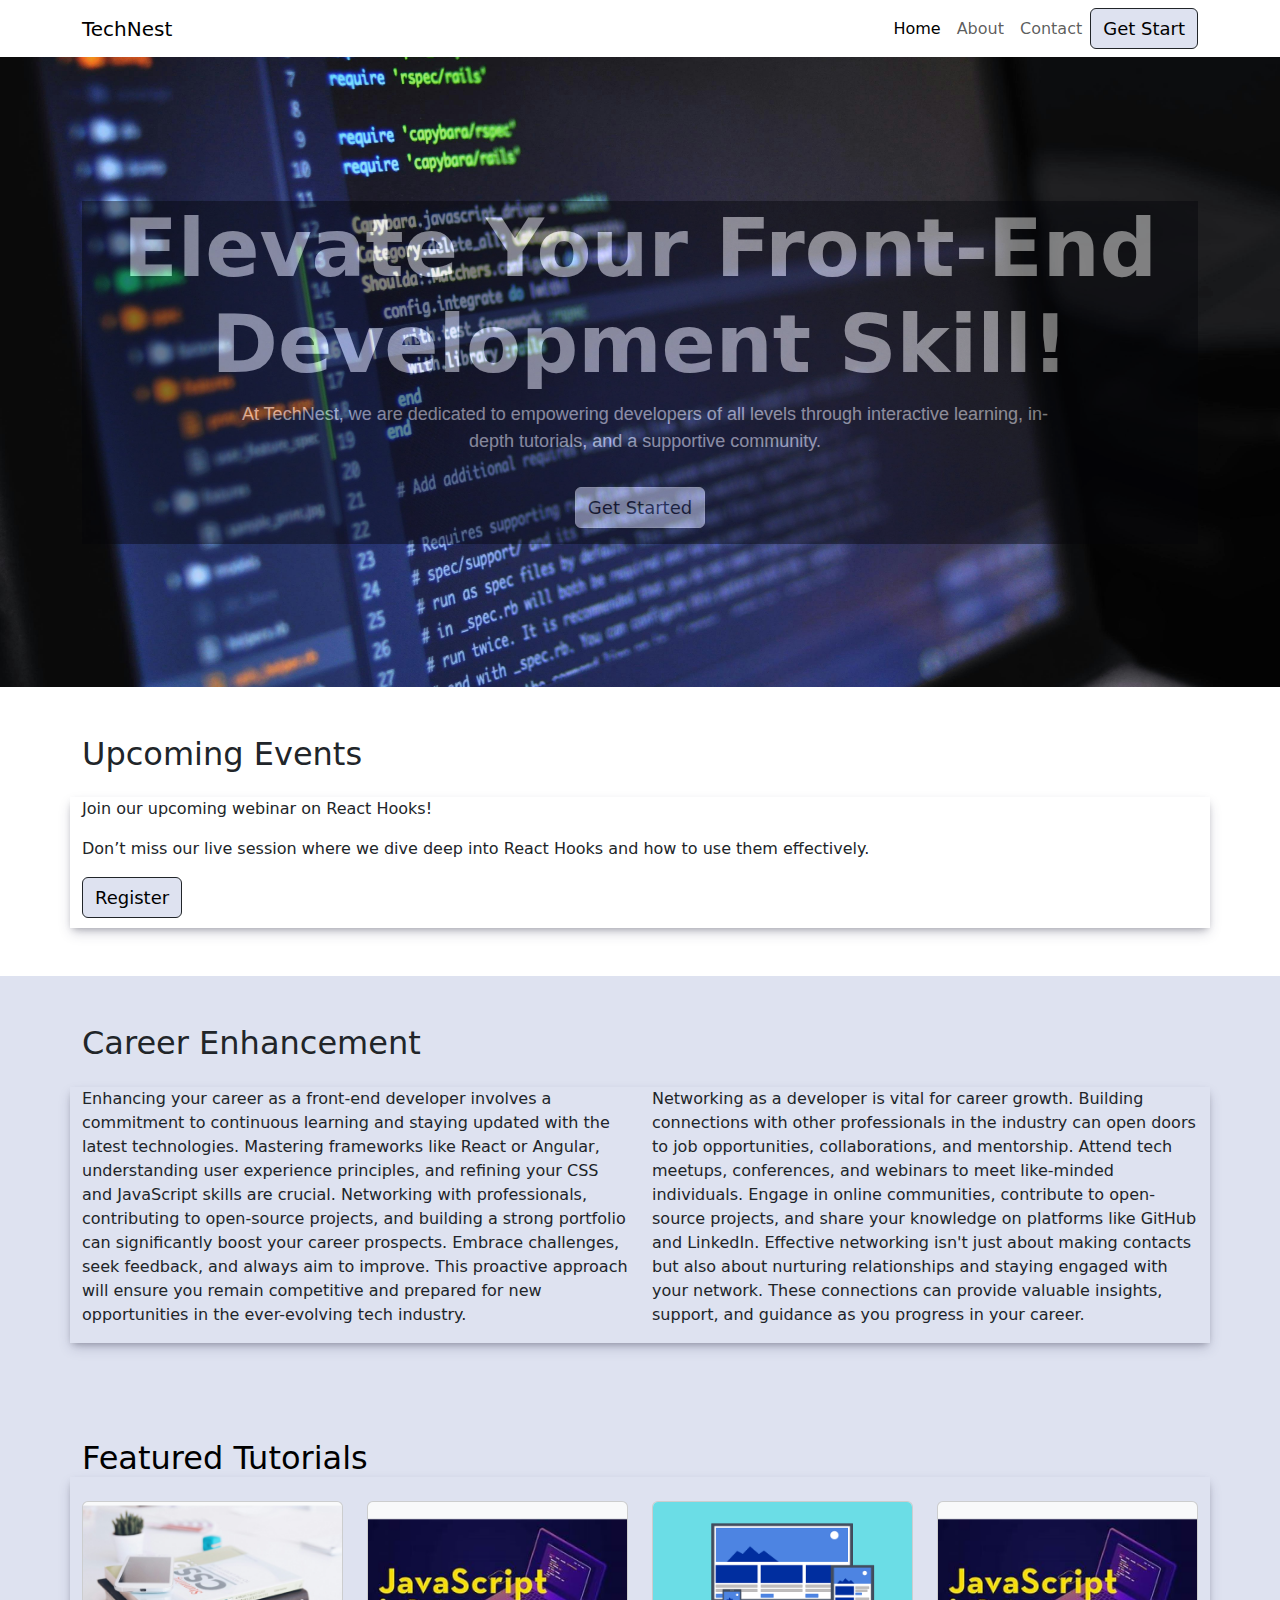
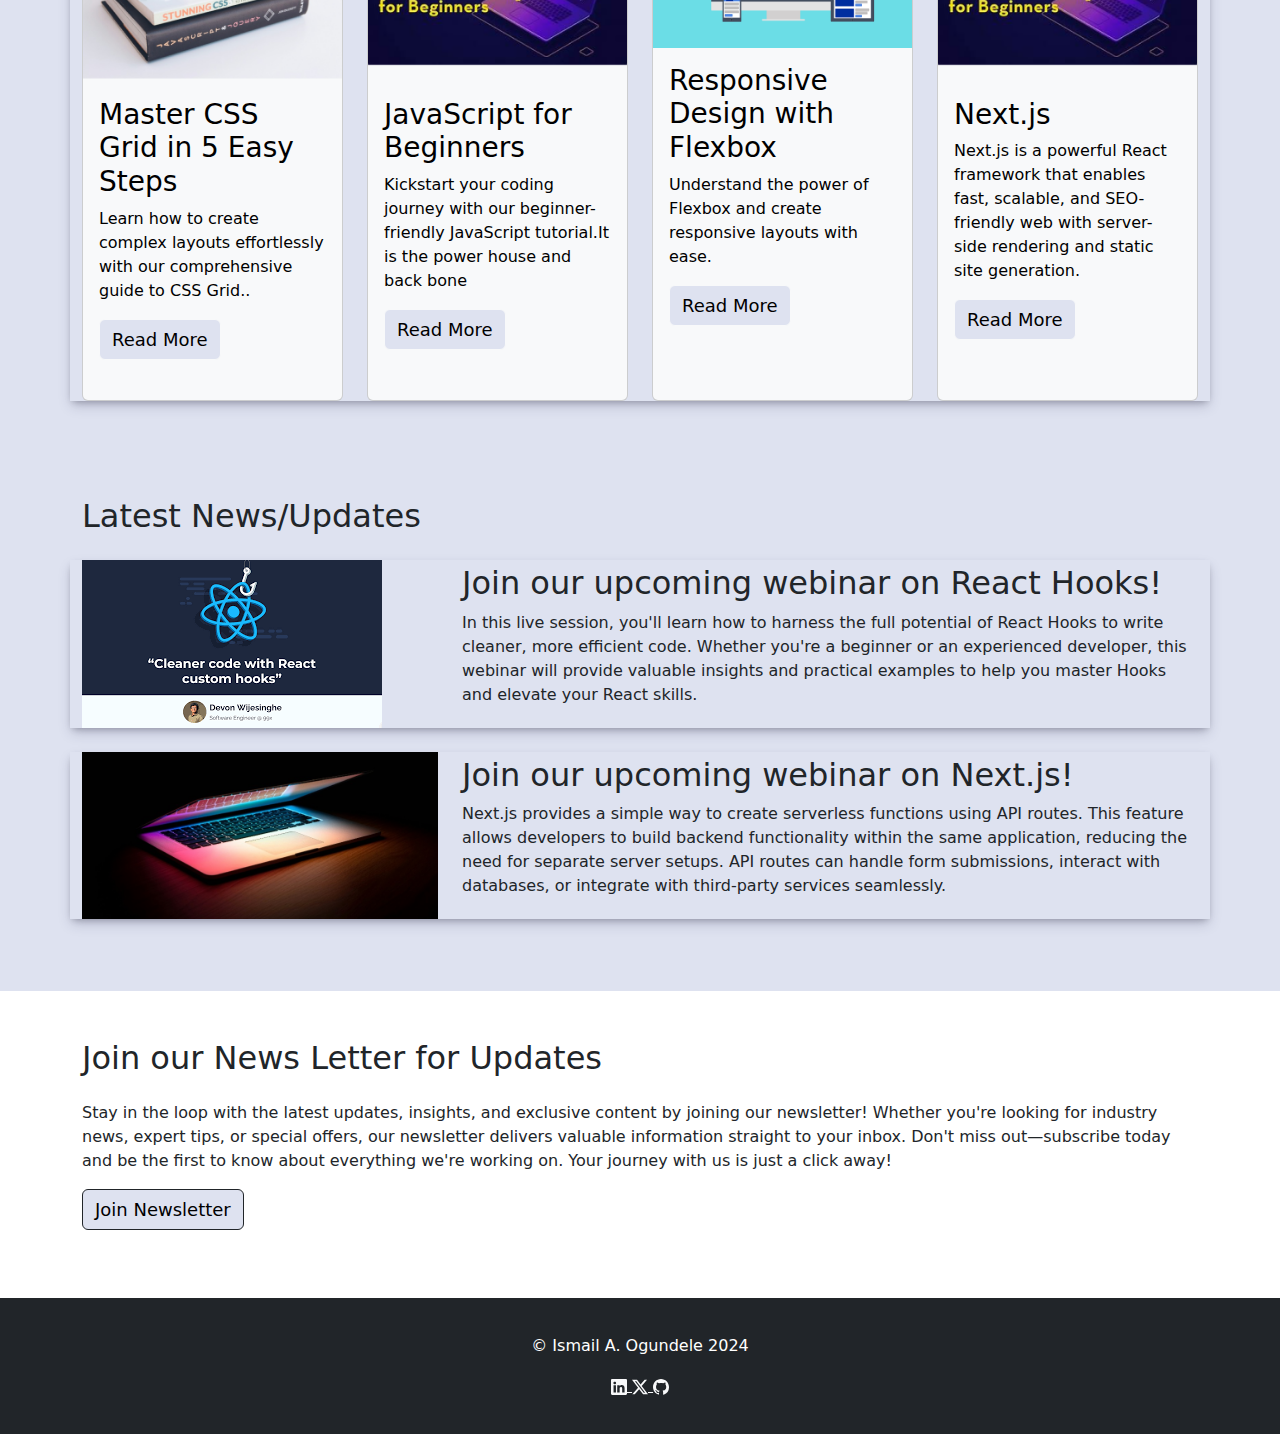
==== index.html @ 002cd3b8 "all files added" ====
<!DOCTYPE html>
<html lang="en">
  <head>
    <meta charset="utf-8" />
    <meta name="viewport" content="width=device-width, initial-scale=1" />
    <title>Ismail A. Ogundele | Final</title>

    <link
      href="https://cdn.jsdelivr.net/npm/bootstrap@5.3.3/dist/css/bootstrap.min.css"
      rel="stylesheet"
      integrity="sha384-QWTKZyjpPEjISv5WaRU9OFeRpok6YctnYmDr5pNlyT2bRjXh0JMhjY6hW+ALEwIH"
      crossorigin="anonymous"
    />
    <link rel="stylesheet" href="css/main.css" />
  </head>
  <body>
    <header>
      <nav class="navbar navbar-expand-md" data-bs-theme="light">
        <div class="container">
          <a class="navbar-brand" href="index.html">TechNest</a>
          <button
            class="navbar-toggler"
            type="button"
            data-bs-toggle="collapse"
            data-bs-target="#navbarNav"
            aria-controls="navbarNav"
            aria-expanded="false"
            aria-label="Toggle navigation"
          >
            <span class="navbar-toggler-icon"></span>
          </button>
          <div class="collapse navbar-collapse" id="navbarNav">
            <ul class="navbar-nav ms-auto">
              <li class="nav-item">
                <a
                  class="nav-link active"
                  aria-current="page"
                  href="./index.html"
                  >Home</a
                >
              </li>
              <li class="nav-item">
                <a class="nav-link" href="./about.html">About</a>
              </li>
              <li class="nav-item">
                <a class="nav-link" href="contact.html">Contact</a>
              </li>
            </ul>
            <button class="btn btn-dark nav-item" type="button">
              Get Start
            </button>
          </div>
        </div>
      </nav>
    </header>

    <main>
      <section id="hero">
        <div class="container">
          <div class="d-flex justify-content-center align-items-center">
            <div class="text-white text-center overlay">
              <h1 class="display-1 display-md-3 display-lg-1 fw-bold">
                Elevate Your Front-End Development Skill!
              </h1>
              <p class="lead mx-auto w-75 w-md-50 w-lg-50">
                At TechNest, we are dedicated to empowering developers of all
                levels through interactive learning, in-depth tutorials, and a
                supportive community.
              </p>
              <button class="btn btn-light m-3" type="button">
                Get Started
              </button>
            </div>
          </div>
        </div>
      </section>

      <section id="intro" class="py-5">
        <div class="container">
          <h2 class="mb-4">Upcoming Events</h2>

          <div class="row">
            <div class="col-lg-10">
              <p>Join our upcoming webinar on React Hooks!</p>
              <p>
                Don’t miss our live session where we dive deep into React Hooks
                and how to use them effectively.
              </p>
              <button
                class="btn btn-dark"
                type="button"
                style="margin-bottom: 10px"
              >
                Register
              </button>
            </div>
          </div>
        </div>
      </section>

      <section id="two-column-section" class="py-5 bg text-dark">
        <div class="container">
          <h2 class="mb-4">Career Enhancement</h2>

          <div class="row">
            <div class="col-md">
              <p>
                Enhancing your career as a front-end developer involves a
                commitment to continuous learning and staying updated with the
                latest technologies. Mastering frameworks like React or Angular,
                understanding user experience principles, and refining your CSS
                and JavaScript skills are crucial. Networking with
                professionals, contributing to open-source projects, and
                building a strong portfolio can significantly boost your career
                prospects. Embrace challenges, seek feedback, and always aim to
                improve. This proactive approach will ensure you remain
                competitive and prepared for new opportunities in the
                ever-evolving tech industry.
              </p>
            </div>

            <div class="col-md">
              <p>
                Networking as a developer is vital for career growth. Building
                connections with other professionals in the industry can open
                doors to job opportunities, collaborations, and mentorship.
                Attend tech meetups, conferences, and webinars to meet
                like-minded individuals. Engage in online communities,
                contribute to open-source projects, and share your knowledge on
                platforms like GitHub and LinkedIn. Effective networking isn't
                just about making contacts but also about nurturing
                relationships and staying engaged with your network. These
                connections can provide valuable insights, support, and guidance
                as you progress in your career.
              </p>
            </div>
          </div>
        </div>
      </section>

      <section id="cards" class="py-5">
        <div class="container">
          <h2 class="mb-4">Featured Tutorials</h2>

          <div class="row gy-4">
            <div class="col-sm-6 col-lg-3">
              <div class="card text-bg-light">
                <img
                  src="assets/css.png"
                  class="card-img-top"
                  alt="CSS Grid Tutorial"
                />
                <div class="card-body">
                  <h3 class="card-title">Master CSS Grid in 5 Easy Steps</h3>
                  <p class="card-text">
                    Learn how to create complex layouts effortlessly with our
                    comprehensive guide to CSS Grid..
                  </p>
                  <a href="#" class="btn btn-light">Read More</a>
                </div>
              </div>
            </div>

            <div class="col-sm-6 col-lg-3">
              <div class="card text-bg-light">
                <img
                  src="assets/js.png"
                  class="card-img-top"
                  alt="JavaScript for Beginners Tutorial"
                />
                <div class="card-body">
                  <h3 class="card-title">JavaScript for Beginners</h3>
                  <p class="card-text">
                    Kickstart your coding journey with our beginner-friendly
                    JavaScript tutorial.It is the power house and back bone
                  </p>
                  <a href="#" class="btn btn-light">Read More</a>
                </div>
              </div>
            </div>

            <div class="col-sm-6 col-lg-3">
              <div class="card text-bg-light">
                <img
                  src="assets/responsive.png"
                  class="card-img-top"
                  alt="Responsive Design with Flexbox Tutorial"
                />
                <div class="card-body">
                  <h3 class="card-title">Responsive Design with Flexbox</h3>
                  <p class="card-text">
                    Understand the power of Flexbox and create responsive
                    layouts with ease.
                  </p>
                  <a href="#" class="btn btn-light">Read More</a>
                </div>
              </div>
            </div>

            <div class="col-sm-6 col-lg-3">
              <div class="card text-bg-light">
                <img
                  src="assets/js.png"
                  class="card-img-top"
                  alt="Next.js Tutorial"
                />
                <div class="card-body">
                  <h3 class="card-title">Next.js</h3>
                  <p class="card-text">
                    Next.js is a powerful React framework that enables fast,
                    scalable, and SEO-friendly web with server-side rendering
                    and static site generation.
                  </p>
                  <a href="#" class="btn btn-light">Read More</a>
                </div>
              </div>
            </div>
          </div>
        </div>
      </section>

      <section class="py-5 bg text-dark">
        <div class="container">
          <h2 class="mb-4">Latest News/Updates</h2>

          <div class="row mb-4">
            <div class="col-lg-4 text-center text-lg-start">
              <img
                class="img-fluid"
                src="/assets/hooks.png"
                alt="React Hooks Webinar"
              />
            </div>
            <div class="col-lg-8 align-self-center">
              <h2>Join our upcoming webinar on React Hooks!</h2>
              <p>
                In this live session, you'll learn how to harness the full
                potential of React Hooks to write cleaner, more efficient code.
                Whether you're a beginner or an experienced developer, this
                webinar will provide valuable insights and practical examples to
                help you master Hooks and elevate your React skills.
              </p>
            </div>
          </div>

          <div class="row mb-4">
            <div class="col-lg-4 text-center text-lg-start">
              <img
                class="img-fluid"
                src="./assets/Frame.png"
                alt="React Webinar Announcement"
              />
            </div>
            <div class="col-lg-8 align-self-center">
              <h2>Join our upcoming webinar on Next.js!</h2>
              <p>
                Next.js provides a simple way to create serverless functions
                using API routes. This feature allows developers to build
                backend functionality within the same application, reducing the
                need for separate server setups. API routes can handle form
                submissions, interact with databases, or integrate with
                third-party services seamlessly.
              </p>
            </div>
          </div>
        </div>
      </section>

      <section class="py-5">
        <div class="container">
          <h2 class="mb-4">Join our News Letter for Updates</h2>
          <p>
            Stay in the loop with the latest updates, insights, and exclusive
            content by joining our newsletter! Whether you're looking for
            industry news, expert tips, or special offers, our newsletter
            delivers valuable information straight to your inbox. Don't miss
            out—subscribe today and be the first to know about everything we're
            working on. Your journey with us is just a click away!
          </p>
          <button class="btn btn-dark nav-item" type="button">
            Join Newsletter
          </button>
        </div>
      </section>
    </main>

    <footer class="bg-dark text-white">
      <div class="container text-white text-center py-3">
        <p>&copy; Ismail A. Ogundele 2024</p>
        <a
          href="https://www.linkedin.com/in/ismailoa/"
          aria-label="LinkedIn"
          class="text-light"
        >
          <svg
            xmlns="http://www.w3.org/2000/svg"
            width="16"
            height="16"
            fill="currentColor"
            class="bi bi-linkedin"
            viewBox="0 0 16 16"
            aria-hidden="true"
          >
            <path
              d="M0 1.146C0 .513.526 0 1.175 0h13.65C15.474 0 16 .513 16 1.146v13.708c0 .633-.526 1.146-1.175 1.146H1.175C.526 16 0 15.487 0 14.854zm4.943 12.248V6.169H2.542v7.225zm-1.2-8.212c.837 0 1.358-.554 1.358-1.248-.015-.709-.52-1.248-1.342-1.248S2.4 3.226 2.4 3.934c0 .694.521 1.248 1.327 1.248zm4.908 8.212V9.359c0-.216.016-.432.08-.586.173-.431.568-.878 1.232-.878.869 0 1.216.662 1.216 1.634v3.865h2.401V9.25c0-2.22-1.184-3.252-2.764-3.252-1.274 0-1.845.7-2.165 1.193v.025h-.016l.016-.025V6.169h-2.4c.03.678 0 7.225 0 7.225z"
            />
          </svg>
        </a>

        <a
          href="https://x.com/Ismailadeshola"
          aria-label="Twitter"
          class="text-light"
        >
          <svg
            xmlns="http://www.w3.org/2000/svg"
            width="16"
            height="16"
            fill="currentColor"
            class="bi bi-twitter-x"
            viewBox="0 0 16 16"
            aria-hidden="true"
          >
            <path
              d="M12.6.75h2.454l-5.36 6.142L16 15.25h-4.937l-3.867-5.07-4.425 5.07H.316l5.733-6.57L0 .75h5.063l3.495 4.633L12.601.75Zm-.86 13.028h1.36L4.323 2.145H2.865z"
            />
          </svg>
        </a>

        <a
          href="https://github.com/ogun0054"
          aria-label="GitHub"
          class="text-light"
        >
          <svg
            xmlns="http://www.w3.org/2000/svg"
            width="16"
            height="16"
            fill="currentColor"
            class="bi bi-github"
            viewBox="0 0 16 16"
            aria-hidden="true"
          >
            <path
              d="M8 0C3.58 0 0 3.58 0 8c0 3.54 2.29 6.533 5.47 7.59.4.074.55-.173.55-.385 0-.19-.007-.693-.01-1.36-2.01.435-2.43-.488-2.58-.937-.09-.23-.48-.937-.82-1.13-.28-.154-.68-.53-.01-.54.63-.01 1.08.582 1.23.82.72 1.21 1.87.86 2.33.656.072-.52.28-.86.51-1.057-1.78-.202-3.64-.89-3.64-3.95 0-.873.31-1.59.82-2.15-.083-.202-.36-1.02.078-2.12 0 0 .67-.215 2.2.82.64-.18 1.32-.27 2-.27.68 0 1.36.092 2 .27 1.53-1.035 2.2-.82 2.2-.82.44 1.1.16 1.918.078 2.12.51.56.82 1.277.82 2.15 0 3.07-1.87 3.745-3.65 3.94.29.25.54.735.54 1.48 0 1.07-.01 1.93-.01 2.2 0 .214.15.46.55.384A8.001 8.001 0 0 0 16 8c0-4.42-3.58-8-8-8z"
            />
          </svg>
        </a>
      </div>
    </footer>
    <script
      src="https://cdn.jsdelivr.net/npm/bootstrap@5.3.3/dist/js/bootstrap.bundle.min.js"
      integrity="sha384-YvpcrYf0tY3lHB60NNkmXc5s9fDVZLESaAA55NDzOxhy9GkcIdslK1eN7N6jIeHz"
      crossorigin="anonymous"
    ></script>
  </body>
</html>
---- css/main.css ----
@import url("https://cdn.jsdelivr.net/npm/bootstrap-icons@1.9.1/font/bootstrap-icons.css");
* {
  margin: 0;
  padding: 0;
  box-sizing: border-box;
}

nav {
  background-color: #fff !important;
}

#hero {
  background-color: black;
  background-image: url(../assets/code.jpg);
  background-position: center center;
  background-size: cover;
  background-repeat: no-repeat;
}
.overlay {
  background-color: #04050a;
  opacity: 44%;
  font-size: larger;
}
#hero .d-flex {
  height: 70vh;
}

/* About Us Section */

.two-column-section {
  background-color: #dee2f0;
}

#cards {
  background-color: #dee2f0;
  color: black;
}

.card {
  height: 500px !important;
}
.bg {
  background-color: #dee2f0;
  color: black;
}
.review {
  background-color: #f6ddae;
  margin: 10px;
}

.review-con {
  /* margin: 10px; */
}

#about-hero {
  background-color: black;
  background-image: url(../assets/Hero\ Image.png);
  background-position: center center;
  background-size: cover;
  background-repeat: no-repeat;
  height: 50vh;
}

.testi-img {
  width: 30px;
  border-radius: 100%;
}

/* Contact page css */

.contact {
  width: 80%;
  max-width: 900px;
  padding: 45px;
  margin: 20px auto;
  border-radius: 0;
}

.row {
  box-shadow: rgba(50, 50, 93, 0.25) 0px 6px 12px -2px,
    rgba(0, 0, 0, 0.3) 0px 3px 7px -3px;
}

.col-md-7 {
  padding: 20px;
}

.side {
  background: #dee2f0;
  padding: 20px;
  color: black;
}

.form-control {
  height: 52px;
  background: #fff;
  color: #000;
  font-size: 14px;
  border-radius: 2px;
  -webkit-box-shadow: none !important;
  box-shadow: none !important;
  border: 1px solid rgba(0, 0, 0, 0.1);
}

.btn {
  background-color: #dee2f0;
  color: #000;
  font-size: large;
}

.bi {
  font-size: 20px;
}

.d-flex p {
  font-size: 18px;
  padding-left: 10px;
  font-family: Verdana, Geneva, Tahoma, sans-serif;
}

/* Tablet-specific adjustments */
@media only screen and (max-width: 768px) {
  .contact {
    width: 90%;
    padding: 30px;
    margin: 10px auto;
  }
}

@media only screen and (max-width: 600px) {
  .contact {
    width: 100%;
    padding: 20px;
    margin-top: 20px;
  }
}

footer {
  margin-top: 20px;
  background-color: #333;
  color: #fff;
  text-align: center;
  padding: 20px 0;
}
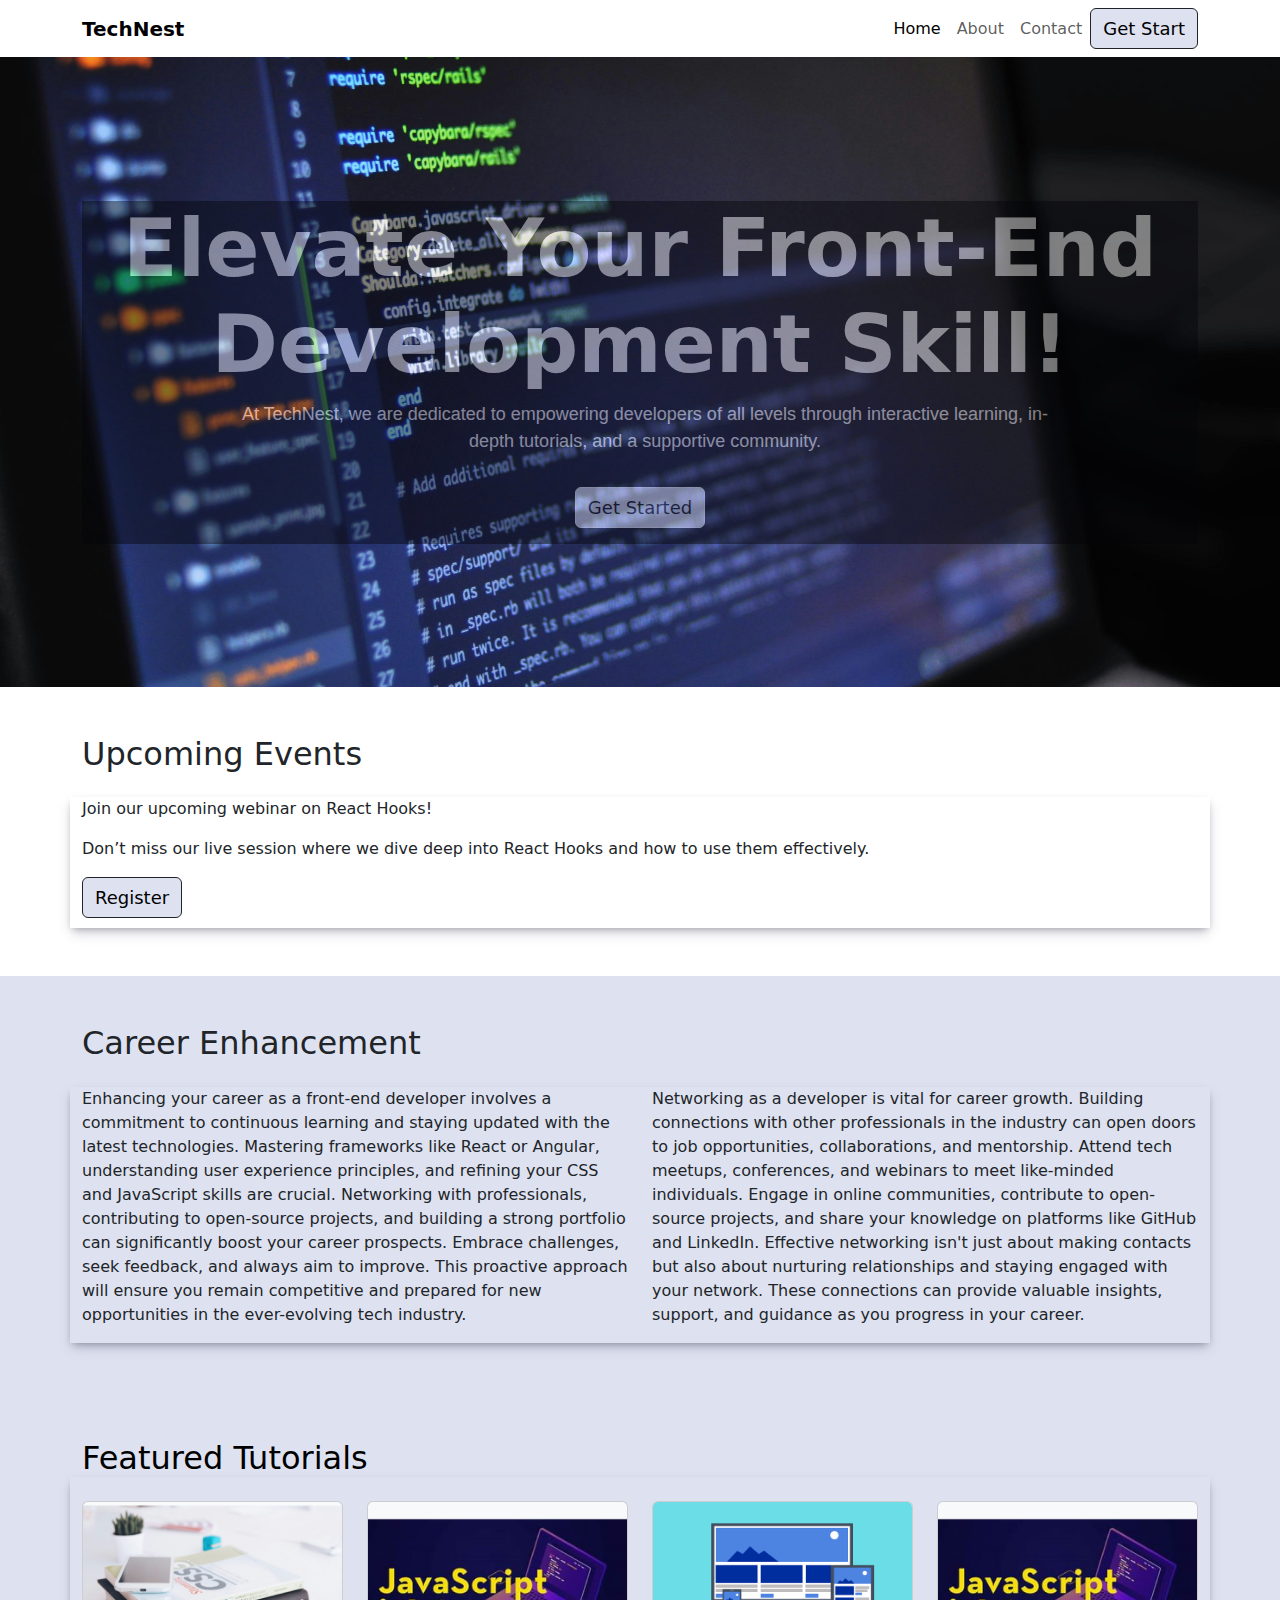
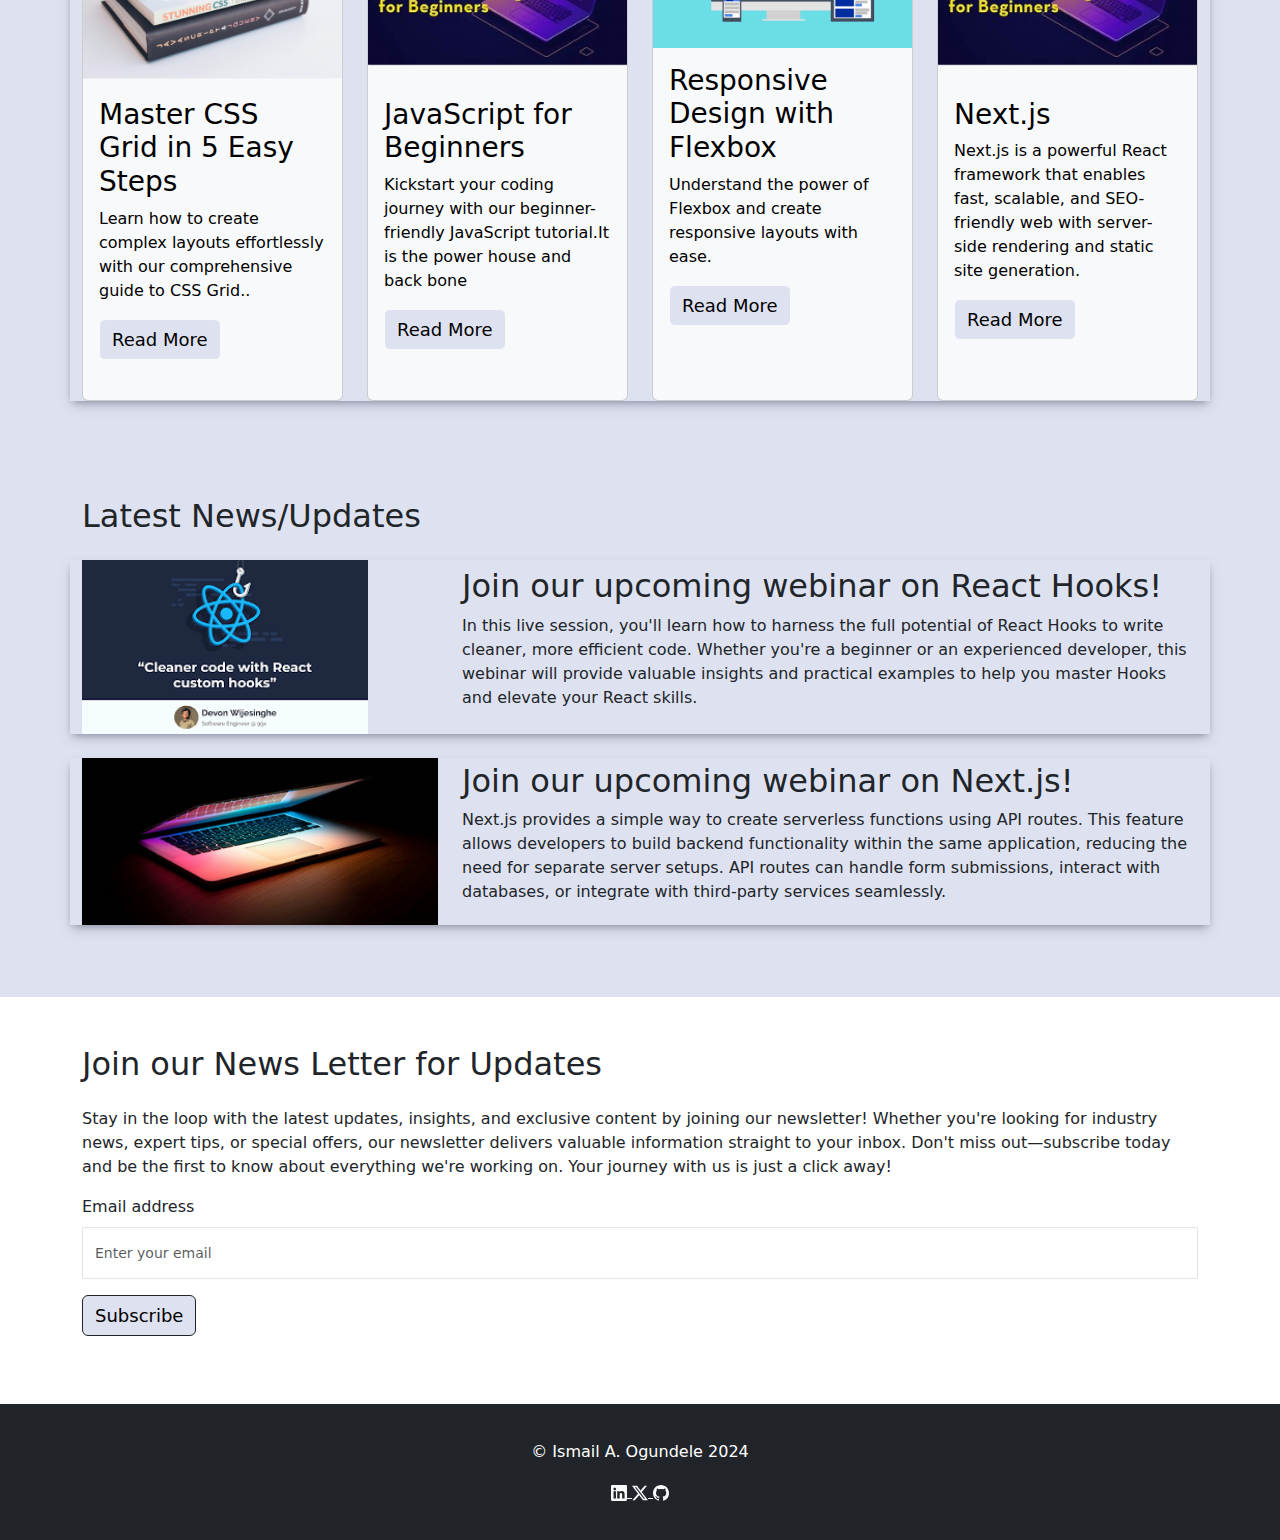
==== commit 3b953b3d: "ReadME file formated" ====
--- a/index.html
+++ b/index.html
@@ -17,7 +17,7 @@
     <header>
       <nav class="navbar navbar-expand-md" data-bs-theme="light">
         <div class="container">
-          <a class="navbar-brand" href="index.html">TechNest</a>
+          <a class="navbar-brand fw-bold" href="index.html">TechNest</a>
           <button
             class="navbar-toggler"
             type="button"
@@ -227,7 +227,7 @@
             <div class="col-lg-4 text-center text-lg-start">
               <img
                 class="img-fluid"
-                src="/assets/hooks.png"
+                src="./assets/react-hooks.png"
                 alt="React Hooks Webinar"
               />
             </div>
@@ -277,9 +277,19 @@
             out—subscribe today and be the first to know about everything we're
             working on. Your journey with us is just a click away!
           </p>
-          <button class="btn btn-dark nav-item" type="button">
-            Join Newsletter
-          </button>
+          <form>
+            <div class="mb-3">
+              <label for="email" class="form-label">Email address</label>
+              <input
+                type="email"
+                class="form-control"
+                id="email"
+                placeholder="Enter your email"
+                required
+              />
+            </div>
+            <button type="submit" class="btn btn-dark">Subscribe</button>
+          </form>
         </div>
       </section>
     </main>
@@ -353,5 +363,61 @@
       integrity="sha384-YvpcrYf0tY3lHB60NNkmXc5s9fDVZLESaAA55NDzOxhy9GkcIdslK1eN7N6jIeHz"
       crossorigin="anonymous"
     ></script>
+
+    <!-- Javascript -->
+
+    <script>
+      document.querySelectorAll('a[href^="#"]').forEach((anchor) => {
+        anchor.addEventListener("click", function (e) {
+          e.preventDefault();
+          document.querySelector(this.getAttribute("href")).scrollIntoView({
+            behavior: "smooth",
+          });
+        });
+      });
+
+      document.addEventListener("DOMContentLoaded", function () {
+        const form = document.querySelector("form");
+        form.addEventListener("submit", function (event) {
+          const email = document.getElementById("email").value;
+          const emailPattern = /^[^\s@]+@[^\s@]+\.[^\s@]+$/;
+
+          if (!emailPattern.test(email)) {
+            alert("Please enter a valid email address.");
+            event.preventDefault();
+          }
+        });
+
+        const lazyImages = [].slice.call(
+          document.querySelectorAll('img[loading="lazy"]')
+        );
+
+        if ("IntersectionObserver" in window) {
+          const lazyImageObserver = new IntersectionObserver(
+            (entries, observer) => {
+              entries.forEach((entry) => {
+                if (entry.isIntersecting) {
+                  const lazyImage = entry.target;
+                  lazyImage.src = lazyImage.dataset.src;
+                  lazyImage.removeAttribute("data-src");
+                  lazyImage.removeAttribute("loading");
+                  lazyImageObserver.unobserve(lazyImage);
+                }
+              });
+            }
+          );
+
+          lazyImages.forEach((lazyImage) => {
+            lazyImageObserver.observe(lazyImage);
+          });
+        } else {
+          lazyImages.forEach((image) => {
+            image.src = image.dataset.src;
+            image.removeAttribute("data-src");
+            image.removeAttribute("loading");
+          });
+        }
+      });
+    </script>
   </body>
 </html>
